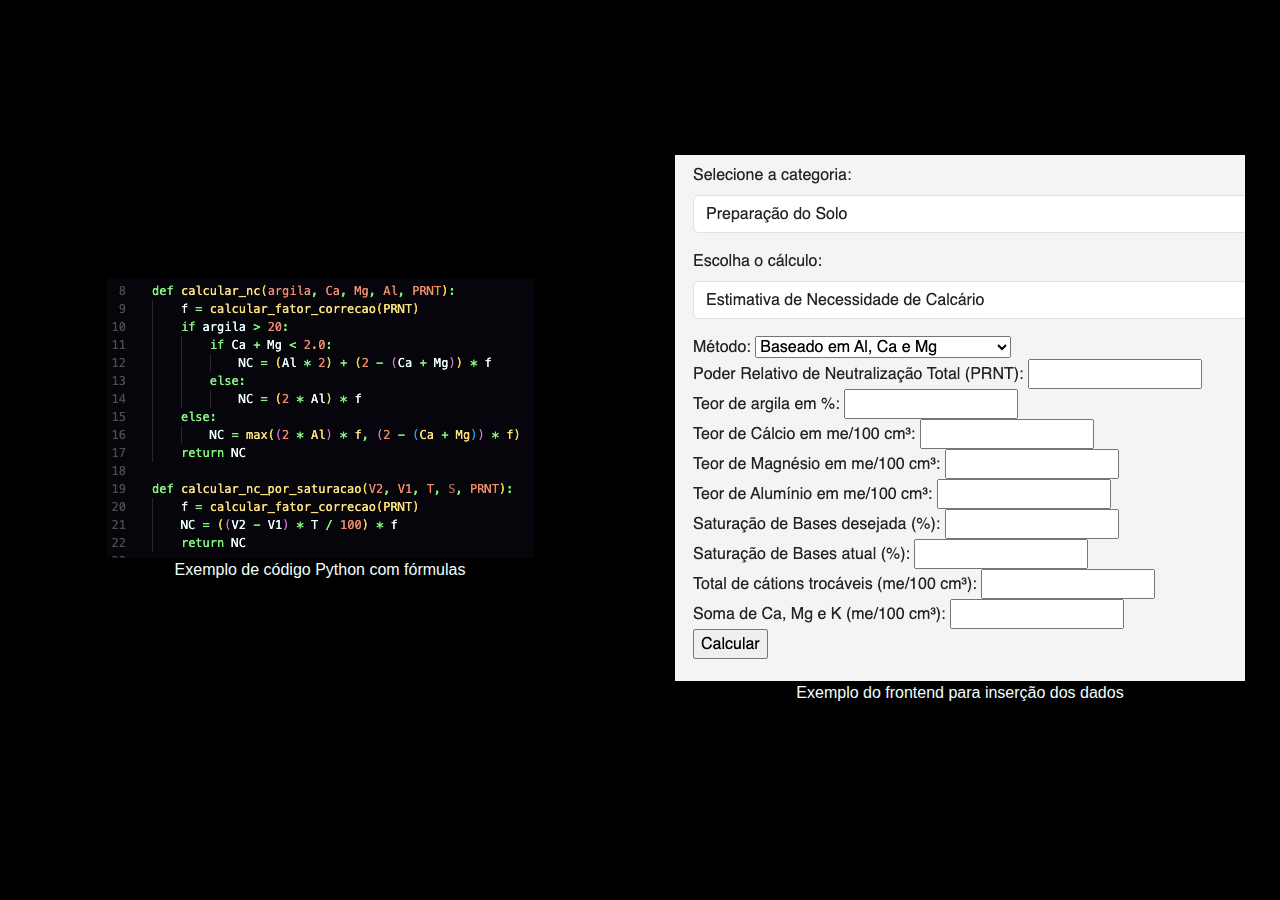
==== index2.html @ 0416479b "teste das imagens" ====
<!DOCTYPE html>
<html lang="pt-BR">
  <head>
    <meta charset="UTF-8" />
    <meta name="viewport" content="width=device-width, initial-scale=1.0" />
    <link
      rel="stylesheet"
      href="https://cdnjs.cloudflare.com/ajax/libs/font-awesome/6.0.0-beta3/css/all.min.css"
    />
    <link
      href="https://cdn.jsdelivr.net/npm/bootstrap@5.1.0/dist/css/bootstrap.min.css"
      rel="stylesheet"
    />
    <link rel="stylesheet" href="style.css" />

    <title>Document</title>
</head>
<body>
    <div class="image-container">
        <div class="image-wrapper image-wrapper1">
          <img src="/img/python_code.png" alt="Código Python com Fórmulas" class="image-item">
          <p>Exemplo de código Python com fórmulas</p>
        </div>
      
        <div class="image-wrapper image-wrapper2">
          <img src="/img/python_frontend.png" alt="Frontend do Projeto" class="image-item">
          <p>Exemplo do frontend para inserção dos dados</p>
        </div>
      </div>
      <script src="https://cdn.jsdelivr.net/npm/bootstrap@5.1.0/dist/js/bootstrap.bundle.min.js"></script>
      <script src="main.js"></script>
</body>
</html>
---- style.css ----
/* style.css */
/* Reset de Estilos para Normalização */
body,
h1,
h2,
h3,
p,
ul,
li {
  margin: 0;
  padding: 0;
  box-sizing: border-box;
}

body {
  font-family: Arial, sans-serif;
  background-color: #000000;
  color: azure;
  margin: 0;
  padding: 0;
  display: flex;
  flex-direction: column;
  align-items: center;
  /*   overflow: hidden; */
}

header {
  background-color: #333;
  color: azure;
  text-align: center;
  padding: 1rem 0;
}

nav ul {
  list-style: none;
}

nav ul li {
  display: inline;
  margin-right: 20px;
}

nav ul li a {
  text-decoration: none;
  color: azure;
}

/* WINDOWLINE DA PAGINA 1 */
.windowline {
  margin: 10px;
  border: 1px solid #fff;
  box-sizing: border-box;
  width: calc(100% - 20px);
  height: calc(100vh - 20px);
  overflow: hidden;
}

/* ICONES */
.icon-container {
  display: flex;
  justify-content: center;
  align-items: center;
  height: calc(100vh - 40px);
}

.icon-neon {
  animation: neon-glow-icons 1.5s ease-in-out infinite alternate;
  font-size: 110px;
  margin: 10px;
  margin-bottom: 60px;
}

@keyframes neon-glow-icons {
  from {
    filter: drop-shadow(0 0 5px #fff) drop-shadow(0 0 10px red)
      drop-shadow(0 0 15px red) drop-shadow(0 0 20px red);
  }
  to {
    filter: drop-shadow(0 0 2px #fff) drop-shadow(0 0 5px red)
      drop-shadow(0 0 10px red) drop-shadow(0 0 10px red);
  }
}

/* TEXTO E EFEITO AZUL */
#sobre {
  font-size: 1.3em;
  position: absolute;
  bottom: 20px;
  left: 20px;
  padding: 2rem;
  width: calc(100% - 40px);
}

.page-one {
  display: flex;
  flex-direction: column;
}

.windowline,
#sobre {
  flex-grow: 1; 
}

.text-section {
  position: relative;
  display: flex;
  align-items: flex-end;
  justify-content: flex-start;
  padding: 2rem;
  overflow: hidden;
  box-sizing: border-box;
}

.text-section h2,
.text-section p {
  position: relative;
  z-index: 2;
}

.neon-wave {
  position: absolute;
  box-sizing: border-box;
  top: 5px;
  left: 0;
  width: 100%;
  height: 100%;
  background: linear-gradient(
    to right,
    rgba(42, 0, 178, 0),
    rgba(42, 0, 178, 0.2) 10%,
    rgba(42, 0, 178, 0.3) 20%,
    rgba(42, 0, 178, 0.3) 80%,
    rgba(42, 0, 178, 0.2) 90%,
    rgba(42, 0, 178, 0)
  );
  animation: neon-move 5s ease-in-out infinite;
  z-index: 1;
}

@keyframes neon-move {
  0% {
    transform: translateX(-100%);
  }
  100% {
    transform: translateX(100%);
  }
}

.apresentacao {
  z-index: 1;
  text-align: left;
  margin-left: 20px;
  margin-right: 20px;
  overflow: hidden;
}

/* SECTION E WINDOWLINE2 DA PAGINA 2 */
.windowline2 {
  margin: 20px;
  border: 1px solid #fff;
  box-sizing: border-box;
  width: calc(100% - 20px);
  height: auto;
  overflow: visible;
}
.nome{
  align-items: center;
  display: flex;
  justify-content: space-around;
}

#section-below {
  padding: 20px;
  max-width: 1000px;
  margin: auto;
  font-size: 18px;
}

#section-below p {
  padding: 15px 0;
  line-height: 1.6;
  text-align: justify;
  text-indent: 30px;
}
#section-below ul {
  margin-bottom: 15px;
}

.fotoLuryan {
  display: flex;
  justify-content: center;
  align-items: center;
}

.fotoLuryan img {
  max-width: 250px;
  border-radius: 12px;
  padding: 10px;
  border-radius: 150px;
  margin-top: 50px;
  margin-bottom: 50px;
  box-shadow: 0 0 5px #fff, 0 0 10px #fff, 0 0 15px red, 0 0 20px red,
    0 0 25px red, 0 0 30px red, 0 0 35px red;
}

.midclass {
    display: flex;
    justify-content: space-between;
    font-size: 22px;
}

.columntext {
    flex: 1;
    min-width: calc(50% - 20px);  
    margin-top: 20px;
    margin-bottom: 20px;
}

.columntext2 {
    flex: 1;
    min-width: calc(50% - 20px);  
    margin-top: 20px;
    margin-bottom: 20px;
    margin-left: 100px;
    font-size: 1em;
}

.columntext li, .columntext2 li {
    margin-top: 10px;
    font-size: 15px;
}

.sublist {
    font-size: 12px;  
    list-style-type: none;  
    font-weight: bold;
}

.sublist li {
    display: inline;  
    margin-right: 10px;  
    font-size: 15px;
}

.sublist li::before {
    content: '-';  
    margin-right: 3px;  
}

.columntext3 {
    display: grid;
    place-items: center;
    margin: 0;
      }

.columntext3 h2 p ul li {
    margin: 0;
  }
.columntext3 h2 {
    margin-bottom: 0;
  }
      

/* .outputgit {
    justify-content: center;
    display: flex;
    align-items: flex-end;
    padding: 100px;
    margin-left: 10px;
} */

/* WINDOWLINE3 */
.windowLine3 {
  margin: 10px;
  border: 1px solid #fff;
  box-sizing: border-box;
  width: calc(100% - 20px);
  height: calc(100% - 20px);
  overflow: hidden;
}
.windowLine3 h2 {
  margin: 15px;
}
.carousel-inner img {
  border-radius: 5px;
}
.carousel-inner img.carousel-image {
  box-shadow: 0 4px 8px rgba(0, 0, 0, 0.1);
}

.carousel-control-prev-icon,
.carousel-control-next-icon {
  background-color: black;
  padding: 5px;
}

#imageCarousel,
#imageCarousel2 {
    border: 4px solid #f1f1f1;
    border-radius: 5px; 
    box-shadow: 0 4px 8px rgba(0, 0, 0, 0.1);
     width: 50%; 
    margin: 20px;
  }
    

.carousel-control-prev-icon:hover,
.carousel-control-next-icon:hover {
  background-color: grey;
}

.carousel-container {
  display: flex;
  justify-content: space-between;
}

.descricaoprojeto {
    margin-top: 20px;
    font-size: 1.2em;
    margin: auto 20px;
  }

  /* imagens */
  .descricaoprojeto2 {
    margin-top: 20px;
    font-size: 1.2em;
    margin: auto 20px;
  }
  .image-container {
    display: flex;
    justify-content: center;
    align-items: center;
    height: calc(100vh - 40px);
    width: 100%;
  }
  
  .image-wrapper {
    flex: 1;
    margin: 10px;
    text-align: center;
  }
  
  .image-item {
    max-width: 100%;
    height: auto;
    margin: 0 auto;
  }
  

/* RODAPÉ */
footer {
  background-color: #333;
  color: white;
  padding: 0;
  text-align: center;
  border-top: 3px solid #444;
  max-width: 100%; /* Garante que o rodapé ocupe toda a largura */
}

.footer-container {
  display: flex;
  flex-direction: column;
  align-items: center;
  padding: 20px;
  cursor: pointer;
  transition: background-color 0.3s ease;
  width: 100%; /* Faz com que o .footer-container ocupe toda a largura do rodapé */
}

.footer-container:hover {
  background-color: #434343;  /* Nova cor de fundo para o hover */
}

.project-name h1 {
  margin: 0;
  font-size: 20px; 
  font-weight: 600; 
}

.project-name p {
  margin: 3px 0;  
  font-size: 20px;  
}

.columntext3 h2 {
  margin: 5px 0;
  font-size: 18px; 
}

.columntext3 ul {
  list-style: none;
  padding: 0;
  margin: 0; 
}

.columntext3 ul li a {
  color: white;
  text-decoration: none;
  padding: 5px;  
  border-radius: 3px;
}

.columntext3 ul li a:hover {
  text-decoration: none;
  background-color: #555;
}


/* MEDIA QUERIES */

@media (max-width: 1024px) {
  body {
    font-size: 14px;
  }
  .icon-neon {
    font-size: 80px;
  }
  nav ul li {
    margin-right: 10px;
  }
  #section-below p {
    margin-right: 20px;
  }
  .text-section {
    overflow: hidden;
  }
}
@media (min-width: 769px) {
 .nome {
  display: none;
 }
}
@media (max-width: 768px) {
  body {
    font-size: 12px;
  }
  .icon {
    margin: 10px;
  }
  .icon-neon {
    font-size: 60px;
    margin-top: 20px;
  }
  nav ul li {
    display: block;
    margin-right: 0;
    margin-bottom: 10px;
  }
  #section-below p {
    margin-right: 20px;
    margin-top: 20px;
  }
  .text-section {
    overflow: hidden;
    font-size: 1.5em;
  }
  .windowline h2,
  .windowline p,
  .windowline2 h2,
  .windlowline2 {
    margin: 10px;
  }
  .image-container {
    flex-direction: column;
    align-items: center;
  }
  .image-wrapper {
    width: 100%;
  }
  .image-item {
    width: 100%;
  }
}

@media (max-width: 700px) {
    .icon-container {
      display: flex;
      justify-content: center;
      align-items: center;
      height: calc(100vh - 40px);
      margin-top: 10px;
      z-index: 1; 
      position: relative; 
    }
    .text-section {
      padding: 1rem;
      z-index: 2; 
      position: relative; 
      display:none;
    }
  .icon-neon {
    animation: neon-glow-icons 1.5s ease-in-out infinite alternate;
    font-size: 130px;
    margin-bottom: 250px;
  }

  .img-icon {
    animation: neon-glow-icons 1.5s ease-in-out infinite alternate;
    width: 300px;
    margin-bottom: 200px;
  }
  .icon-neon {
    font-size: 27vw;
  }

  .neon-wave {
    margin-top: 20px;
    display:none;
  }
  .midclass {
    display: block;
}
.columntext1 {
  margin-left: 20px;
}

.columntext2 {
  margin: 0 auto;
}
.carousel-container {
  display: flex;
  flex-direction: column;
  align-items: center;
}
#imageCarousel,
#imageCarousel2 {
  width: 100%;
}
.image-container {
  flex-direction: column;
  align-items: center;
}
.image-wrapper {
  width: 100%;
}
.image-item {
  width: 100%;
}
}

@media (max-width: 550px) {
    .text-section {
      padding: 1rem;
      z-index: 2;
      position: relative;
      display: none;
    }
    #sobre {
      display: none;
    }

    .icon-neon {
        animation: neon-glow-icons 1.5s ease-in-out infinite alternate;
        font-size: 10em;
        margin-bottom: 250px;
    }
    .neon-wave{
      display: none;
    }

    .img-icon {
        animation: neon-glow-icons 1.5s ease-in-out infinite alternate;
        width: 2em;
        margin-bottom: 200px;
    }
    .icon-container {
      display: flex;
      justify-content: center;
      align-items: center;
      height: calc(100vh - 40px);
      margin-top: 10px;
      z-index: 1; 
      position: relative; 
      }
    .midclass {
        display: block;
    }
    .columntext1 {
      margin-left: 20px; 
    }
    
    .columntext2 {
      margin: 0 auto; 
    }
    .carousel-container {
      display: flex;
      flex-direction: column;
      align-items: center;
  }
    #imageCarousel,
    #imageCarousel2 {
      width: 100%;
}
.image-container {
  flex-direction: column;
  align-items: center;
}
.image-wrapper {
  width: 100%;
}
.image-item {
  width: 100%;
}
}

@media (max-height: 420px) {
  /* Estilos para telas com altura máxima de 300px */
  .icon-container {
    display: flex;
    justify-content: space-between;
    align-items: center;
    height: calc(100vh - 40px);
    margin-top: 10px;
    margin-bottom: 10px;
    position: relative; 
  }
  #sobre {
    display: none;
  }
  .text-section{
    z-index: 0;
    display: none;
  }
  .apresentacao {
    margin-top: 20px;
  }
  .neon-wave {
    margin-top: 60px;
    display: none;
  }
  .midclass {
    display: block;
  }
  .columntext1 {
    margin-left: 20px; 
  }
  
  .columntext2 {
    margin: 0 auto; 
  }
  .carousel-container {
    display: flex;
    flex-direction: column;
    align-items: center;
}
  #imageCarousel,
  #imageCarousel2 {
    width: 100%;
}
.image-container {
  flex-direction: column;
  align-items: center;
}
.image-wrapper {
  width: 100%;
}
.image-item {
  width: 100%;
}
}
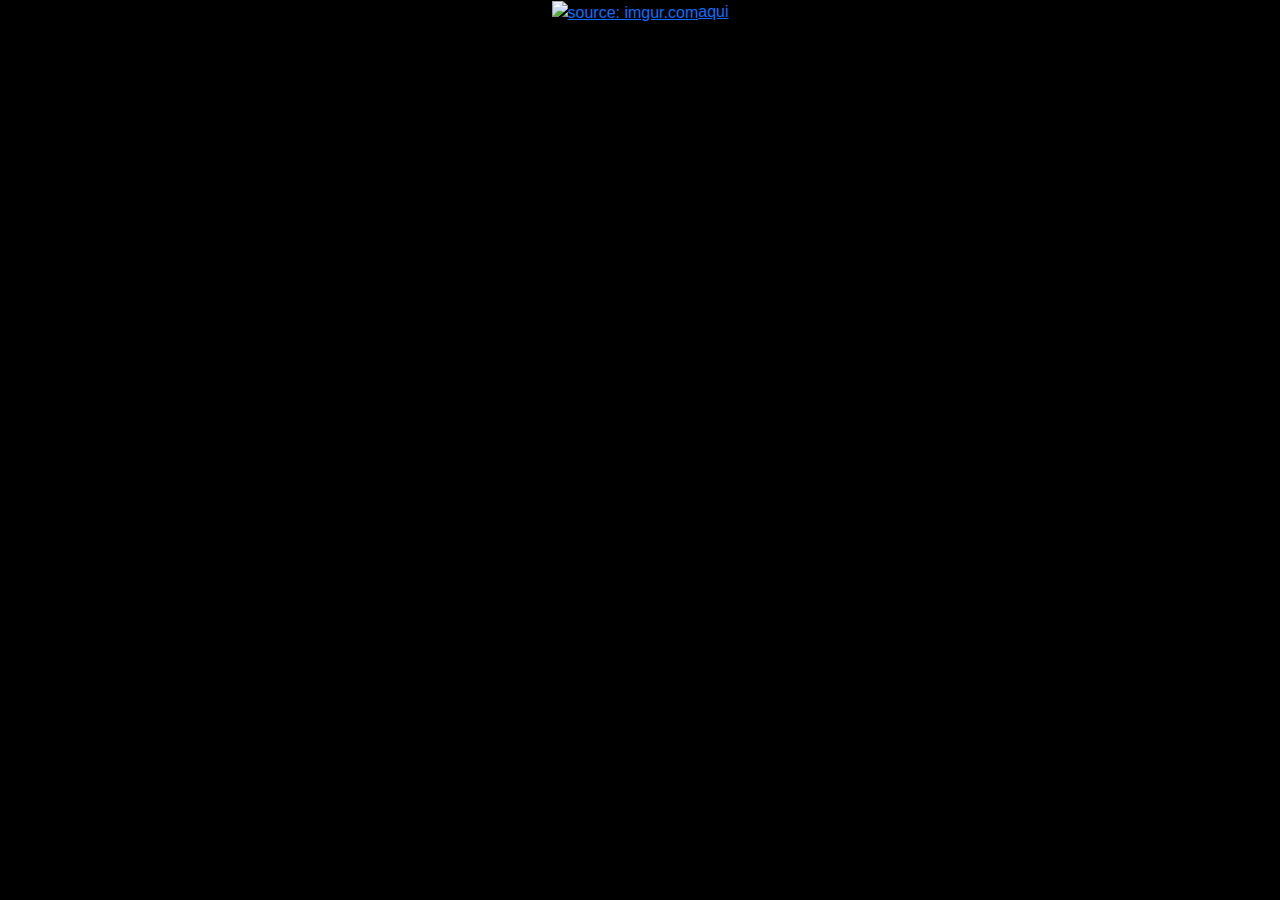
==== commit d2056199: "test2" ====
--- a/index2.html
+++ b/index2.html
@@ -16,17 +16,7 @@
     <title>Document</title>
 </head>
 <body>
-    <div class="image-container">
-        <div class="image-wrapper image-wrapper1">
-          <img src="/img/python_code.png" alt="Código Python com Fórmulas" class="image-item">
-          <p>Exemplo de código Python com fórmulas</p>
-        </div>
-      
-        <div class="image-wrapper image-wrapper2">
-          <img src="/img/python_frontend.png" alt="Frontend do Projeto" class="image-item">
-          <p>Exemplo do frontend para inserção dos dados</p>
-        </div>
-      </div>
+    <a href="https://imgur.com/1abAbIP"><img src="https://i.imgur.com/1abAbIP.jpg" title="source: imgur.com" />aqui</a>
       <script src="https://cdn.jsdelivr.net/npm/bootstrap@5.1.0/dist/js/bootstrap.bundle.min.js"></script>
       <script src="main.js"></script>
 </body>
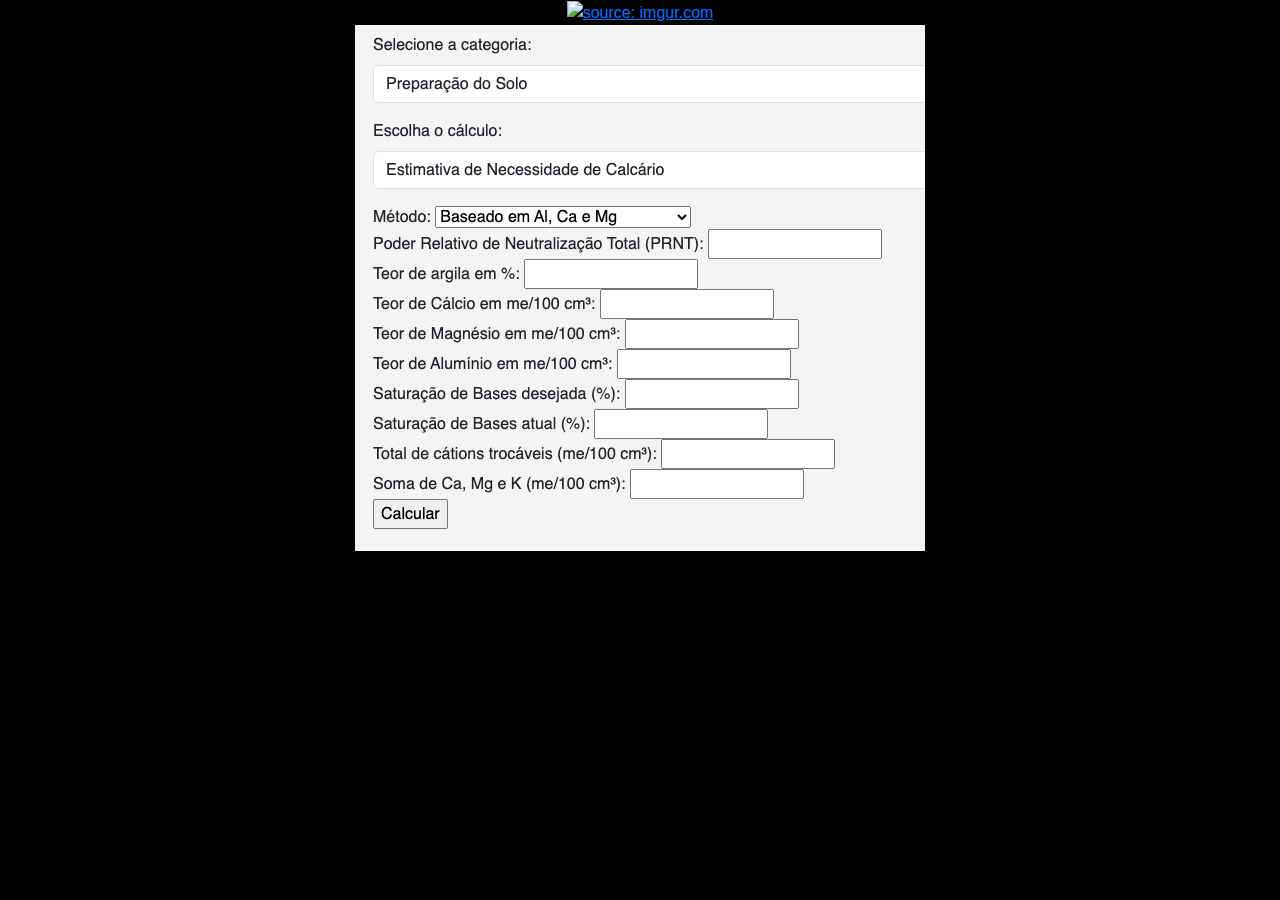
==== commit 9b0dc8b3: "teste3img" ====
--- a/index2.html
+++ b/index2.html
@@ -12,12 +12,14 @@
       rel="stylesheet"
     />
     <link rel="stylesheet" href="style.css" />
-
     <title>Document</title>
 </head>
 <body>
-    <a href="https://imgur.com/1abAbIP"><img src="https://i.imgur.com/1abAbIP.jpg" title="source: imgur.com" />aqui</a>
-      <script src="https://cdn.jsdelivr.net/npm/bootstrap@5.1.0/dist/js/bootstrap.bundle.min.js"></script>
+    <a href="https://imgur.com/1abAbIP"><img src="https://i.imgur.com/1abAbIP.jpg" title="source: imgur.com" /></a>
+    <img src="img/python_frontend.png" class="img-fluid" alt="...">
+    
+    
+    <script src="https://cdn.jsdelivr.net/npm/bootstrap@5.1.0/dist/js/bootstrap.bundle.min.js"></script>
       <script src="main.js"></script>
 </body>
 </html>